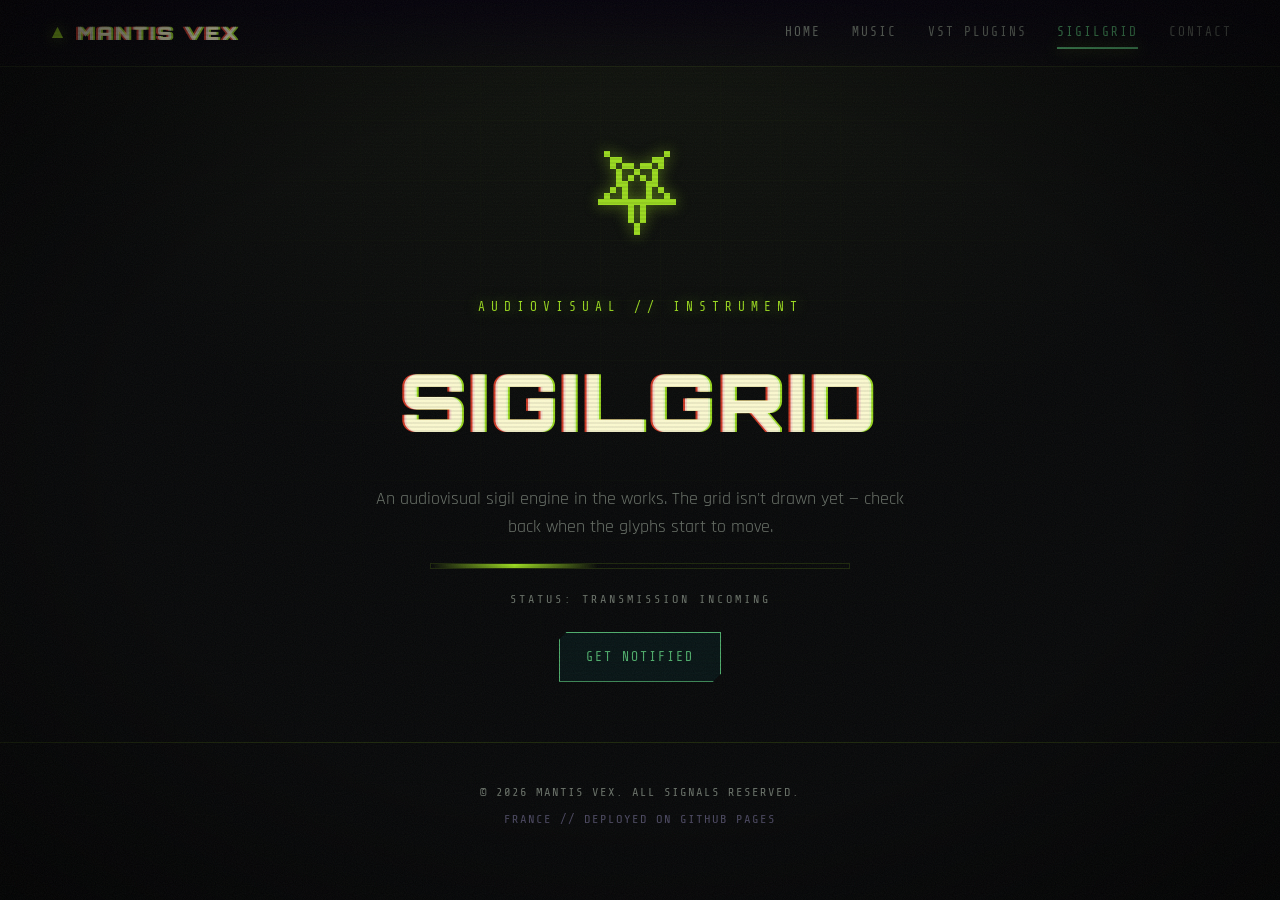
==== sigilgrid/index.html @ 1db4173c "Clean directory-style URLs: /vst/ and /sigilgrid/ (drop .html) - Move vst.html -> vst/index.html, si" ====
<!DOCTYPE html>
<html lang="en">
<head>
  <meta charset="UTF-8" />
  <meta name="viewport" content="width=device-width, initial-scale=1.0" />
  <title>SIGILGRID // MANTIS VEX</title>
  <meta name="description" content="SigilGrid by Mantis Vex — coming soon. An audiovisual sigil engine." />
  <meta name="theme-color" content="#070809" />
  <link rel="icon" type="image/svg+xml" href="../assets/favicon.svg" />
  <link rel="preconnect" href="https://fonts.googleapis.com" />
  <link rel="preconnect" href="https://fonts.gstatic.com" crossorigin />
  <link href="https://fonts.googleapis.com/css2?family=Orbitron:wght@500;700;900&family=Rajdhani:wght@400;500;600;700&family=Share+Tech+Mono&display=swap" rel="stylesheet" />
  <link rel="stylesheet" href="../css/styles.css" />
</head>
<body data-page="sigilgrid">
  <div class="scanlines" aria-hidden="true"></div>
  <div class="grid-bg" aria-hidden="true"></div>
  <div class="noise" aria-hidden="true"></div>

  <header class="nav" id="nav">
    <a href="../" class="nav__brand" aria-label="Mantis Vex home">
      <span class="nav__mark">▲</span>
      <span class="nav__name glitch" data-text="MANTIS VEX">MANTIS VEX</span>
    </a>
    <button class="nav__toggle" aria-label="Toggle menu" aria-expanded="false">
      <span></span><span></span><span></span>
    </button>
    <nav class="nav__links">
      <a href="../">HOME</a>
      <a href="../#listen">MUSIC</a>
      <a href="../vst/">VST PLUGINS</a>
      <a href="../sigilgrid/" class="is-active">SIGILGRID</a>
      <a href="../#contact">CONTACT</a>
    </nav>
  </header>

  <section class="soon">
    <div class="soon__glyph" aria-hidden="true">⛧</div>
    <p class="soon__tag">AUDIOVISUAL // INSTRUMENT</p>
    <h1 class="soon__title glitch" data-text="SIGILGRID">SIGILGRID</h1>
    <p class="soon__sub">An audiovisual sigil engine in the works. The grid isn't drawn yet —
      check back when the glyphs start to move.</p>
    <div class="soon__bar" aria-hidden="true"></div>
    <p class="soon__status">STATUS: TRANSMISSION INCOMING</p>
    <a href="../#contact" class="btn btn--ghost">GET NOTIFIED</a>
  </section>

  <footer class="footer">
    <p>© <span id="year"></span> MANTIS VEX. ALL SIGNALS RESERVED.</p>
    <p class="footer__meta">FRANCE // DEPLOYED ON GITHUB PAGES</p>
  </footer>

  <script src="../js/main.js"></script>
</body>
</html>
---- css/styles.css ----
/* =========================================================
   MANTISVEX // cyberpunk darksynth
   ========================================================= */

:root {
  --bg:        #070809;
  --bg-2:      #0c0f11;
  --panel:     rgba(16, 20, 19, 0.6);
  --ink:       #c9cdbf;   /* bone / ash      */
  --ink-dim:   #6b736a;   /* dim ash-green   */
  --acid:      #9bdb1f;   /* toxic green     */
  --acid-2:    #4fae6c;   /* sickly teal     */
  --blood:     #d23a26;   /* rust-blood      */
  --line:      rgba(155, 219, 31, 0.16);
  --glow-acid: 0 0 14px rgba(155, 219, 31, 0.55);
  --glow-blood:0 0 14px rgba(210, 58, 38, 0.6);
  /* legacy aliases so older rules keep resolving */
  --neon:      var(--acid);
  --neon-2:    var(--acid-2);
  --neon-3:    var(--blood);
  --glow-mag:  var(--glow-acid);
  --glow-cyan: var(--glow-acid);
  --font-disp: "Orbitron", sans-serif;
  --font-body: "Rajdhani", sans-serif;
  --font-mono: "Share Tech Mono", monospace;
  --maxw: 1180px;
}

* { box-sizing: border-box; margin: 0; padding: 0; }

html { scroll-behavior: smooth; }

body {
  background:
    radial-gradient(circle at 50% -20%, #14180f 0%, var(--bg) 55%),
    var(--bg);
  background-attachment: fixed;
  color: var(--ink);
  font-family: var(--font-body);
  font-size: 18px;
  line-height: 1.55;
  overflow-x: hidden;
  min-height: 100vh;
}
/* heavy vignette for dread */
body::after {
  content: ""; position: fixed; inset: 0; z-index: 58; pointer-events: none;
  background: radial-gradient(ellipse at center, transparent 55%, rgba(0,0,0,.75) 100%);
}

a { color: var(--acid); text-decoration: none; transition: color .2s; }
a:hover { color: var(--blood); }

::selection { background: var(--acid); color: #0a0a0a; }

/* ---------- atmospheric overlays ---------- */
.grid-bg {
  position: fixed; inset: 0; z-index: 0; pointer-events: none;
  background-image:
    linear-gradient(rgba(155, 219, 31, 0.05) 1px, transparent 1px),
    linear-gradient(90deg, rgba(155, 219, 31, 0.04) 1px, transparent 1px);
  background-size: 60px 60px;
  mask-image: radial-gradient(ellipse at 50% 30%, #000 0%, transparent 75%);
  -webkit-mask-image: radial-gradient(ellipse at 50% 30%, #000 0%, transparent 75%);
  opacity: .5;
}

.scanlines {
  position: fixed; inset: 0; z-index: 60; pointer-events: none;
  background: repeating-linear-gradient(
    to bottom, rgba(0,0,0,0) 0, rgba(0,0,0,0) 2px,
    rgba(0,0,0,0.22) 3px, rgba(0,0,0,0) 4px);
  mix-blend-mode: multiply; opacity: .55;
  animation: flicker 6s steps(60) infinite;
}
@keyframes flicker { 0%,96%,100%{opacity:.55} 97%{opacity:.35} 98%{opacity:.62} 99%{opacity:.4} }
.noise {
  position: fixed; inset: 0; z-index: 59; pointer-events: none; opacity: .06;
  background-image: url("data:image/svg+xml,%3Csvg xmlns='http://www.w3.org/2000/svg' width='120' height='120'%3E%3Cfilter id='n'%3E%3CfeTurbulence type='fractalNoise' baseFrequency='0.9' numOctaves='3'/%3E%3C/filter%3E%3Crect width='100%25' height='100%25' filter='url(%23n)'/%3E%3C/svg%3E");
  animation: grainshift .4s steps(2) infinite;
}
@keyframes grainshift { 0%{transform:translate(0,0)} 50%{transform:translate(-4px,3px)} 100%{transform:translate(3px,-2px)} }

/* content sits above overlays */
.nav, section, .footer { position: relative; z-index: 2; }

/* ---------- nav ---------- */
.nav {
  display: flex; align-items: center; justify-content: space-between;
  padding: 18px clamp(16px, 4vw, 48px);
  position: sticky; top: 0; z-index: 50;
  backdrop-filter: blur(10px);
  background: linear-gradient(to bottom, rgba(5,1,15,.92), rgba(5,1,15,.35));
  border-bottom: 1px solid var(--line);
}
.nav__brand { display: flex; align-items: center; gap: 10px; }
.nav__mark { color: var(--neon); text-shadow: var(--glow-mag); font-size: 1.2rem; }
.nav__name {
  font-family: var(--font-disp); font-weight: 900; letter-spacing: 3px;
  color: var(--ink); font-size: 1.15rem;
}
.nav__links { display: flex; gap: clamp(14px, 2.4vw, 34px); }
.nav__links a {
  font-family: var(--font-mono); font-size: .8rem; letter-spacing: 2px;
  color: var(--ink-dim); text-transform: uppercase; position: relative;
  padding: 4px 0;
}
.nav__links a:hover, .nav__links a.is-active { color: var(--neon-2); }
.nav__links a.is-active::after {
  content: ""; position: absolute; left: 0; bottom: -2px; width: 100%; height: 2px;
  background: var(--neon-2); box-shadow: var(--glow-cyan);
}
.nav__toggle {
  display: none; flex-direction: column; gap: 5px; background: none;
  border: 0; cursor: pointer; padding: 6px;
}
.nav__toggle span { width: 26px; height: 2px; background: var(--neon-2); transition: .3s; }

/* ---------- buttons ---------- */
.btn {
  display: inline-flex; align-items: center; justify-content: center;
  font-family: var(--font-mono); letter-spacing: 2px; text-transform: uppercase;
  font-size: .82rem; padding: 14px 26px; cursor: pointer; border: 1px solid transparent;
  clip-path: polygon(8px 0, 100% 0, 100% calc(100% - 8px), calc(100% - 8px) 100%, 0 100%, 0 8px);
  transition: transform .15s, box-shadow .2s, background .2s, color .2s;
}
.btn--sm { padding: 10px 18px; font-size: .74rem; }
.btn--primary {
  background: var(--neon); color: #11001a; font-weight: 700;
  box-shadow: var(--glow-mag);
}
.btn--primary:hover { transform: translateY(-2px); box-shadow: 0 0 22px rgba(255,43,214,.9); color:#11001a; }
.btn--ghost {
  border-color: var(--neon-2); color: var(--neon-2); background: rgba(20,240,255,.05);
}
.btn--ghost:hover { background: rgba(20,240,255,.15); transform: translateY(-2px); box-shadow: var(--glow-cyan); }

/* ---------- glitch text ---------- */
.glitch { position: relative; display: inline-block; }
.glitch::before, .glitch::after {
  content: attr(data-text); position: absolute; inset: 0; clip-path: inset(0 0 0 0);
}
.glitch::before { color: var(--blood); transform: translate(-2px, 0); mix-blend-mode: screen;
  animation: glitch-x 3.4s infinite linear alternate; }
.glitch::after  { color: var(--acid); transform: translate(2px, 0); mix-blend-mode: screen;
  animation: glitch-y 2.8s infinite linear alternate; }
@keyframes glitch-x {
  0%,92%,100% { clip-path: inset(0 0 0 0); transform: translate(-2px,0); }
  93% { clip-path: inset(20% 0 50% 0); transform: translate(-6px,1px); }
  96% { clip-path: inset(60% 0 10% 0); transform: translate(4px,-1px); }
}
@keyframes glitch-y {
  0%,90%,100% { clip-path: inset(0 0 0 0); transform: translate(2px,0); }
  91% { clip-path: inset(10% 0 70% 0); transform: translate(5px,-1px); }
  95% { clip-path: inset(70% 0 5% 0); transform: translate(-4px,1px); }
}

/* ---------- hero ---------- */
.hero {
  min-height: 88vh; display: flex; flex-direction: column; justify-content: center;
  align-items: center; text-align: center; padding: 60px 20px 40px;
}
.hero__eyebrow {
  font-family: var(--font-mono); letter-spacing: 6px; color: var(--neon-2);
  font-size: .8rem; margin-bottom: 18px; text-shadow: var(--glow-cyan);
}
.hero__title {
  font-family: var(--font-disp); font-weight: 900;
  font-size: clamp(2.6rem, 11vw, 8rem); letter-spacing: 4px; line-height: .95;
  text-shadow: 0 0 30px rgba(255,43,214,.35);
}
.hero__sub { max-width: 640px; margin: 24px auto 34px; color: var(--ink-dim); font-size: 1.15rem; }
.hero__cta { display: flex; gap: 16px; flex-wrap: wrap; justify-content: center; }
.hero__readout {
  display: flex; gap: clamp(14px,4vw,40px); flex-wrap: wrap; justify-content: center;
  margin-top: 54px; font-family: var(--font-mono); font-size: .78rem;
  color: var(--ink-dim); letter-spacing: 2px;
}
.hero__readout span { border: 1px solid var(--line); padding: 6px 12px; }

/* ---------- sections ---------- */
.section { max-width: var(--maxw); margin: 0 auto; padding: clamp(60px, 9vw, 120px) clamp(16px,4vw,40px); }
.section__head { margin-bottom: 44px; }
.section__title {
  font-family: var(--font-disp); font-weight: 700; font-size: clamp(1.5rem, 4vw, 2.4rem);
  letter-spacing: 3px; color: var(--ink);
}
.section__lead { color: var(--ink-dim); margin-top: 10px; max-width: 620px; }

/* ---------- tracks ---------- */
.tracks { display: grid; grid-template-columns: repeat(auto-fit, minmax(260px,1fr)); gap: 22px; }
.track-card {
  border: 1px solid var(--line); background: var(--panel); backdrop-filter: blur(6px);
  overflow: hidden; transition: transform .2s, border-color .2s, box-shadow .2s;
}
.track-card:hover { transform: translateY(-5px); border-color: var(--neon); box-shadow: 0 10px 40px rgba(255,43,214,.18); }
.track-card__art {
  height: 200px; position: relative;
  background:
    radial-gradient(circle at 30% 30%, hsla(var(--h,320),100%,60%,.9), transparent 60%),
    radial-gradient(circle at 70% 70%, hsla(calc(var(--h,320) + 60),100%,55%,.7), transparent 55%),
    #0a0320;
}
.track-card__art::after {
  content: ""; position: absolute; inset: 0;
  background-image: linear-gradient(rgba(0,0,0,.4) 1px, transparent 2px);
  background-size: 100% 6px; opacity: .5;
}
.track-card__body { padding: 18px 20px 22px; }
.track-card__body h3 { font-family: var(--font-disp); letter-spacing: 2px; font-size: 1.15rem; }
.track-card__body p { font-family: var(--font-mono); font-size: .78rem; color: var(--ink-dim); margin: 6px 0 16px; letter-spacing: 1px; }
.track-card__play {
  font-family: var(--font-mono); font-size: .76rem; letter-spacing: 2px;
  background: none; border: 1px solid var(--neon-2); color: var(--neon-2);
  padding: 8px 16px; cursor: pointer; transition: .2s;
}
.track-card__play:hover, .track-card__play.is-playing { background: var(--neon-2); color: #06121a; }

/* ---------- feature strip ---------- */
.features {
  max-width: var(--maxw); margin: 0 auto; display: grid;
  grid-template-columns: repeat(auto-fit, minmax(260px,1fr));
  border-top: 1px solid var(--line); border-left: 1px solid var(--line);
}
.feature {
  position: relative; padding: 40px 28px 64px; color: var(--ink);
  border-right: 1px solid var(--line); border-bottom: 1px solid var(--line);
  transition: background .25s; overflow: hidden;
}
.feature:hover { background: rgba(177,75,255,.08); }
.feature__index { font-family: var(--font-mono); color: var(--neon); font-size: .8rem; letter-spacing: 2px; }
.feature h3 { font-family: var(--font-disp); letter-spacing: 2px; margin: 14px 0 10px; font-size: 1.4rem; }
.feature p { color: var(--ink-dim); }
.feature__arrow { position: absolute; right: 26px; bottom: 22px; font-size: 1.6rem; color: var(--neon-2); transition: transform .25s; }
.feature:hover .feature__arrow { transform: translateX(8px); }

/* ---------- about ---------- */
.about__grid { display: grid; grid-template-columns: 1.4fr .9fr; gap: 50px; align-items: center; }
.about__copy p { color: var(--ink-dim); margin-top: 16px; }
.about__stats { list-style: none; display: grid; gap: 18px; }
.about__stats li {
  border: 1px solid var(--line); background: var(--panel); padding: 18px 22px;
  display: flex; align-items: baseline; gap: 16px;
}
.about__stats strong { font-family: var(--font-disp); font-size: 2rem; color: var(--neon); text-shadow: var(--glow-mag); }
.about__stats span { font-family: var(--font-mono); letter-spacing: 2px; color: var(--ink-dim); font-size: .8rem; }

/* ---------- contact ---------- */
.contact__links { display: flex; gap: 14px; flex-wrap: wrap; }
.sg-cta, .contact { text-align: left; }

/* ---------- footer ---------- */
.footer {
  text-align: center; padding: 40px 20px; border-top: 1px solid var(--line);
  font-family: var(--font-mono); color: var(--ink-dim); font-size: .76rem; letter-spacing: 1px;
}
.footer__meta { margin-top: 8px; color: rgba(156,147,199,.5); }

/* =========================================================
   VST PAGE
   ========================================================= */
.page-hero { text-align: center; padding: clamp(60px,10vw,120px) 20px 40px; }
.page-hero__title { font-family: var(--font-disp); font-weight: 900; font-size: clamp(2.2rem, 8vw, 5.5rem); letter-spacing: 3px; }
.page-hero__sub { max-width: 600px; margin: 22px auto 0; color: var(--ink-dim); }

.filterbar { display: flex; gap: 10px; justify-content: center; flex-wrap: wrap; padding: 0 16px 10px; }
.filterbar__btn {
  font-family: var(--font-mono); letter-spacing: 2px; font-size: .76rem;
  background: none; border: 1px solid var(--line); color: var(--ink-dim);
  padding: 9px 18px; cursor: pointer; transition: .2s;
}
.filterbar__btn:hover { color: var(--neon-2); border-color: var(--neon-2); }
.filterbar__btn.is-active { background: var(--neon-3); color: #fff; border-color: var(--neon-3); box-shadow: 0 0 14px rgba(177,75,255,.6); }

.plugins {
  max-width: var(--maxw); margin: 30px auto 0; padding: 0 clamp(16px,4vw,40px);
  display: grid; grid-template-columns: repeat(auto-fill, minmax(320px,1fr)); gap: 24px;
}
.plugin {
  border: 1px solid var(--line); background: var(--panel); backdrop-filter: blur(6px);
  display: flex; flex-direction: column; transition: transform .2s, border-color .2s, box-shadow .2s;
}
.plugin:hover { transform: translateY(-5px); border-color: var(--neon-2); box-shadow: 0 12px 40px rgba(20,240,255,.16); }
.plugin.is-hidden { display: none; }
.plugin__visual {
  height: 150px; position: relative; overflow: hidden;
  background:
    radial-gradient(circle at 50% 120%, hsla(var(--h,320),100%,55%,.9), transparent 60%),
    #08021a;
  display: flex; align-items: center; justify-content: center;
}
.plugin__scope {
  width: 80%; height: 2px; position: relative;
  background: linear-gradient(90deg, transparent, hsla(var(--h,320),100%,70%,1), transparent);
  box-shadow: 0 0 16px hsla(var(--h,320),100%,60%,.9);
}
.plugin__scope::before {
  content: ""; position: absolute; inset: -40px 0; pointer-events: none;
  background:
    repeating-linear-gradient(90deg, transparent 0 18px, hsla(var(--h,320),100%,70%,.25) 18px 19px);
  mask: linear-gradient(90deg, transparent, #000 20%, #000 80%, transparent);
  -webkit-mask: linear-gradient(90deg, transparent, #000 20%, #000 80%, transparent);
}
.plugin__info { padding: 20px 22px 24px; display: flex; flex-direction: column; flex: 1; }
.plugin__tag {
  font-family: var(--font-mono); font-size: .68rem; letter-spacing: 3px; color: var(--neon-2);
  border: 1px solid var(--neon-2); padding: 2px 8px; align-self: flex-start; margin-bottom: 12px;
}
.plugin__info h3 { font-family: var(--font-disp); letter-spacing: 2px; font-size: 1.3rem; }
.plugin__info p { color: var(--ink-dim); margin: 10px 0 16px; font-size: .96rem; flex: 1; }
.plugin__meta { display: flex; gap: 14px; font-family: var(--font-mono); font-size: .72rem; color: var(--ink-dim); letter-spacing: 1px; margin-bottom: 16px; }
.plugin__actions { display: flex; align-items: center; justify-content: space-between; gap: 12px; }
.plugin__price { font-family: var(--font-disp); color: var(--neon); letter-spacing: 1px; }

.install { max-width: 860px; }
.install__box { border: 1px solid var(--line); background: var(--panel); padding: clamp(24px,5vw,48px); }
.install__steps { margin: 22px 0; padding-left: 22px; color: var(--ink-dim); display: grid; gap: 12px; }
.install__steps code { font-family: var(--font-mono); color: var(--neon-2); background: rgba(20,240,255,.08); padding: 1px 6px; }
.install__note { color: var(--ink-dim); font-size: .92rem; }

/* =========================================================
   SIGILGRID PAGE
   ========================================================= */
.sg-hero { text-align: center; padding: clamp(60px,9vw,110px) 20px 20px; }
.sg-hero__title { font-family: var(--font-disp); font-weight: 900; font-size: clamp(2.4rem, 9vw, 6.5rem); letter-spacing: 4px; }
.sg-hero__sub { max-width: 600px; margin: 22px auto 30px; color: var(--ink-dim); }
.sg-hero__sub em { color: var(--neon); font-style: normal; }
.sg-hero__cta { display: flex; gap: 14px; justify-content: center; flex-wrap: wrap; }

.sg-stage { display: flex; flex-direction: column; align-items: center; gap: 22px; padding: 30px 16px 70px; }
.sg-stage__frame { position: relative; width: min(92vw, 640px); }
#sigil-canvas {
  width: 100%; height: auto; display: block; aspect-ratio: 1 / 1;
  border: 1px solid var(--neon-3); background: #06021400;
  box-shadow: 0 0 50px rgba(177,75,255,.3), inset 0 0 60px rgba(20,240,255,.05);
  cursor: crosshair; touch-action: none;
}
.sg-readout {
  position: absolute; top: 10px; left: 12px; display: flex; gap: 16px;
  font-family: var(--font-mono); font-size: .72rem; letter-spacing: 1px; color: var(--neon-2);
  pointer-events: none; text-shadow: var(--glow-cyan);
}
.sg-controls { display: flex; gap: 12px; flex-wrap: wrap; justify-content: center; align-items: center; }
.sg-slider { font-family: var(--font-mono); font-size: .74rem; letter-spacing: 2px; color: var(--ink-dim); display: flex; align-items: center; gap: 10px; }
.sg-slider input { accent-color: var(--neon); }
.sg-hint { font-family: var(--font-mono); font-size: .78rem; color: var(--ink-dim); text-align: center; max-width: 540px; letter-spacing: .5px; }
.sg-hint strong { color: var(--neon-2); }

.sg-feats { display: grid; grid-template-columns: repeat(auto-fit, minmax(260px,1fr)); gap: 22px; }
.sg-feat { border: 1px solid var(--line); background: var(--panel); padding: 26px 24px; transition: border-color .2s, transform .2s; }
.sg-feat:hover { border-color: var(--neon-3); transform: translateY(-4px); }
.sg-feat__num { color: var(--neon); font-size: 1.4rem; }
.sg-feat h3 { font-family: var(--font-disp); letter-spacing: 2px; font-size: 1.1rem; margin: 10px 0 10px; }
.sg-feat p { color: var(--ink-dim); font-size: .95rem; }
.sg-cta { text-align: center; }
.sg-cta .section__lead { margin: 10px auto 26px; }
.sg-cta .contact__links { justify-content: center; }

/* =========================================================
   RESPONSIVE
   ========================================================= */
@media (max-width: 760px) {
  .nav__toggle { display: flex; }
  .nav__links {
    position: fixed; inset: 64px 0 auto 0; flex-direction: column; gap: 0;
    background: rgba(8,3,22,.97); backdrop-filter: blur(14px);
    border-bottom: 1px solid var(--line); padding: 8px 0;
    transform: translateY(-130%); transition: transform .35s ease; z-index: 49;
  }
  .nav__links.is-open { transform: translateY(0); }
  .nav__links a { padding: 16px 28px; border-bottom: 1px solid var(--line); }
  .nav__toggle.is-open span:nth-child(1) { transform: translateY(7px) rotate(45deg); }
  .nav__toggle.is-open span:nth-child(2) { opacity: 0; }
  .nav__toggle.is-open span:nth-child(3) { transform: translateY(-7px) rotate(-45deg); }
  .about__grid { grid-template-columns: 1fr; }
}

@media (prefers-reduced-motion: reduce) {
  * { animation: none !important; scroll-behavior: auto !important; }
}

/* =========================================================
   REAL-DATA COMPONENTS (added in revision)
   ========================================================= */

/* genre tag row */
.tags { display: flex; flex-wrap: wrap; gap: 8px; justify-content: center; margin-top: 26px; }
.tags span {
  font-family: var(--font-mono); font-size: .7rem; letter-spacing: 2px; text-transform: uppercase;
  color: var(--ink-dim); border: 1px solid var(--line); padding: 5px 11px;
}

/* embedded bandcamp players */
.embeds {
  max-width: 980px; margin: 0 auto; display: grid; gap: 18px;
  grid-template-columns: repeat(auto-fit, minmax(280px, 1fr));
}
.embed {
  border: 1px solid var(--line); background: #0a0c0a; position: relative;
  transition: border-color .2s, box-shadow .2s, transform .2s;
}
.embed:hover { border-color: var(--acid); box-shadow: 0 10px 40px rgba(155,219,31,.12); transform: translateY(-4px); }
.embed iframe { display: block; width: 100%; aspect-ratio: 16 / 9; height: auto; border: 0; background: #000; }
.embed--audio iframe { aspect-ratio: auto; height: 120px; }
.embed__cap {
  display: flex; align-items: baseline; justify-content: space-between; gap: 10px;
  padding: 10px 14px; border-top: 1px solid var(--line);
  font-family: var(--font-mono); font-size: .72rem; letter-spacing: 1px; color: var(--ink-dim);
}
.embed__cap b { font-family: var(--font-disp); color: var(--ink); letter-spacing: 1px; font-size: .82rem; }

/* full discography list */
.discog { max-width: 860px; margin: 30px auto 0; border-top: 1px solid var(--line); }
.discog__row {
  display: grid; grid-template-columns: auto 1fr auto; align-items: center; gap: 16px;
  padding: 16px 6px; border-bottom: 1px solid var(--line); color: var(--ink);
  transition: background .2s, padding-left .2s;
}
.discog__row:hover { background: rgba(155,219,31,.05); padding-left: 14px; color: var(--acid); }
.discog__yr { font-family: var(--font-mono); font-size: .8rem; color: var(--ink-dim); letter-spacing: 1px; }
.discog__name { font-family: var(--font-disp); letter-spacing: 1px; font-size: 1.05rem; }
.discog__type { font-family: var(--font-mono); font-size: .68rem; letter-spacing: 2px; color: var(--ink-dim); text-transform: uppercase; }

/* platform link buttons */
.platforms { display: flex; gap: 12px; flex-wrap: wrap; }
.platform {
  display: inline-flex; align-items: center; gap: 9px;
  font-family: var(--font-mono); letter-spacing: 2px; text-transform: uppercase; font-size: .8rem;
  border: 1px solid var(--line); color: var(--ink); padding: 13px 20px; background: rgba(155,219,31,.03);
  transition: .2s; clip-path: polygon(8px 0,100% 0,100% calc(100% - 8px),calc(100% - 8px) 100%,0 100%,0 8px);
}
.platform:hover { border-color: var(--acid); color: var(--acid); background: rgba(155,219,31,.1); transform: translateY(-2px); }
.platform svg { width: 18px; height: 18px; fill: currentColor; }

/* coming-soon stage (VST + SigilGrid) */
.soon {
  min-height: 70vh; display: flex; flex-direction: column; align-items: center; justify-content: center;
  text-align: center; padding: 60px 20px; gap: 22px;
}
.soon__glyph { font-size: clamp(3rem, 12vw, 6rem); color: var(--acid); text-shadow: var(--glow-acid);
  animation: breathe 4s ease-in-out infinite; }
@keyframes breathe { 0%,100%{opacity:.55;transform:scale(1)} 50%{opacity:1;transform:scale(1.05)} }
.soon__title { font-family: var(--font-disp); font-weight: 900; font-size: clamp(2.2rem,8vw,5rem); letter-spacing: 4px; }
.soon__tag { font-family: var(--font-mono); letter-spacing: 6px; color: var(--acid); font-size: .8rem; text-shadow: var(--glow-acid); }
.soon__sub { max-width: 560px; color: var(--ink-dim); }
.soon__bar {
  width: min(420px, 80vw); height: 6px; border: 1px solid var(--line); position: relative; overflow: hidden;
}
.soon__bar::after {
  content: ""; position: absolute; inset: 0; width: 40%;
  background: linear-gradient(90deg, transparent, var(--acid), transparent);
  animation: load 2.6s ease-in-out infinite;
}
@keyframes load { 0%{left:-40%} 100%{left:100%} }
.soon__status { font-family: var(--font-mono); font-size: .74rem; letter-spacing: 3px; color: var(--ink-dim); }
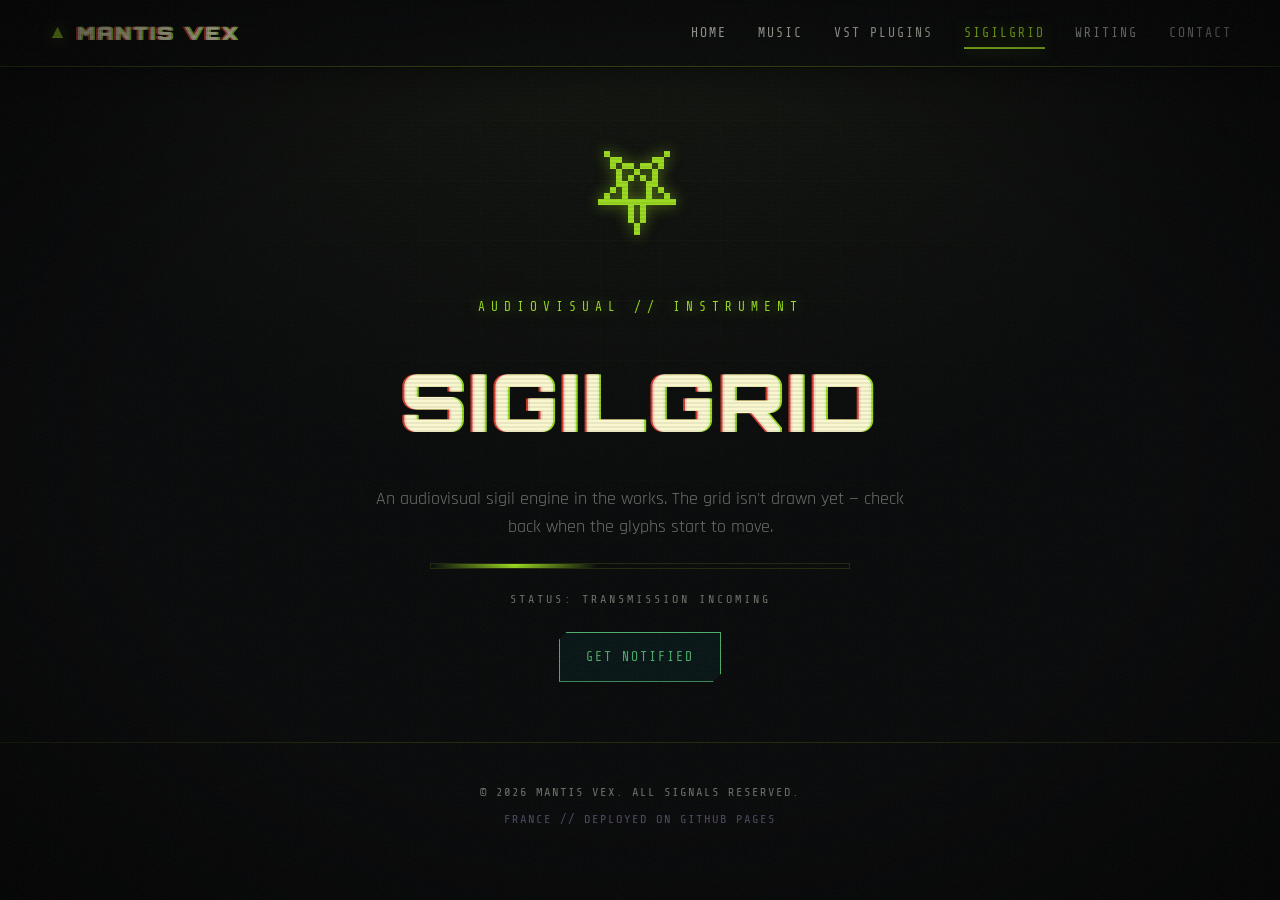
==== commit 1b952a24: "Writing: add 'The World Is a Computation' essay page (EN/FR) New /writing/ page hosting the essay in" ====
--- a/sigilgrid/index.html
+++ b/sigilgrid/index.html
@@ -30,6 +30,7 @@
       <a href="../#listen">MUSIC</a>
       <a href="../vst/">VST PLUGINS</a>
       <a href="../sigilgrid/" class="is-active">SIGILGRID</a>
+      <a href="../writing/">WRITING</a>
       <a href="../#contact">CONTACT</a>
     </nav>
   </header>
--- a/css/styles.css
+++ b/css/styles.css
@@ -89,9 +89,10 @@
   display: flex; align-items: center; justify-content: space-between;
   padding: 18px clamp(16px, 4vw, 48px);
   position: sticky; top: 0; z-index: 50;
-  backdrop-filter: blur(10px);
-  background: linear-gradient(to bottom, rgba(5,1,15,.92), rgba(5,1,15,.35));
-  border-bottom: 1px solid var(--line);
+  backdrop-filter: blur(12px);
+  background: linear-gradient(to bottom, rgba(7,8,9,.96), rgba(7,8,9,.72));
+  border-bottom: 1px solid rgba(155, 219, 31, .3);
+  box-shadow: 0 1px 0 rgba(0,0,0,.6), 0 8px 24px rgba(0,0,0,.45);
 }
 .nav__brand { display: flex; align-items: center; gap: 10px; }
 .nav__mark { color: var(--neon); text-shadow: var(--glow-mag); font-size: 1.2rem; }
@@ -101,14 +102,16 @@
 }
 .nav__links { display: flex; gap: clamp(14px, 2.4vw, 34px); }
 .nav__links a {
-  font-family: var(--font-mono); font-size: .8rem; letter-spacing: 2px;
-  color: var(--ink-dim); text-transform: uppercase; position: relative;
-  padding: 4px 0;
-}
-.nav__links a:hover, .nav__links a.is-active { color: var(--neon-2); }
+  font-family: var(--font-mono); font-size: .82rem; letter-spacing: 2px;
+  color: var(--ink); text-transform: uppercase; position: relative;
+  padding: 4px 0; opacity: .9; transition: color .2s, opacity .2s, text-shadow .2s;
+}
+.nav__links a:hover, .nav__links a.is-active {
+  color: var(--acid); opacity: 1; text-shadow: var(--glow-acid);
+}
 .nav__links a.is-active::after {
   content: ""; position: absolute; left: 0; bottom: -2px; width: 100%; height: 2px;
-  background: var(--neon-2); box-shadow: var(--glow-cyan);
+  background: var(--acid); box-shadow: var(--glow-acid);
 }
 .nav__toggle {
   display: none; flex-direction: column; gap: 5px; background: none;
@@ -301,6 +304,15 @@
   mask: linear-gradient(90deg, transparent, #000 20%, #000 80%, transparent);
   -webkit-mask: linear-gradient(90deg, transparent, #000 20%, #000 80%, transparent);
 }
+/* real plugin screenshot in place of the generated scope visual */
+.plugin__visual--shot { height: 170px; padding: 0; background: #06080a; border-bottom: 1px solid var(--line); }
+.plugin__visual--shot img {
+  display: block; width: 100%; height: 100%;
+  object-fit: cover; object-position: center;
+  transition: transform .4s ease;
+}
+.plugin:hover .plugin__visual--shot img { transform: scale(1.04); }
+
 .plugin__info { padding: 20px 22px 24px; display: flex; flex-direction: column; flex: 1; }
 .plugin__tag {
   font-family: var(--font-mono); font-size: .68rem; letter-spacing: 3px; color: var(--neon-2);
@@ -432,6 +444,16 @@
 .platform:hover { border-color: var(--acid); color: var(--acid); background: rgba(155,219,31,.1); transform: translateY(-2px); }
 .platform svg { width: 18px; height: 18px; fill: currentColor; }
 
+/* support callout */
+.support { max-width: 820px; }
+.support__box {
+  border: 1px solid var(--line); border-top: 2px solid var(--acid);
+  background: var(--panel); padding: clamp(28px, 5vw, 52px); text-align: center;
+  box-shadow: 0 0 40px rgba(155, 219, 31, .06);
+}
+.support__box .section__title { color: var(--acid); text-shadow: var(--glow-acid); }
+.support__box p { color: var(--ink-dim); max-width: 560px; margin: 16px auto 28px; }
+
 /* coming-soon stage (VST + SigilGrid) */
 .soon {
   min-height: 70vh; display: flex; flex-direction: column; align-items: center; justify-content: center;
@@ -453,3 +475,115 @@
 }
 @keyframes load { 0%{left:-40%} 100%{left:100%} }
 .soon__status { font-family: var(--font-mono); font-size: .74rem; letter-spacing: 3px; color: var(--ink-dim); }
+
+/* =========================================================
+   WRITING PAGE — long-form essay
+   ========================================================= */
+.essay-progress {
+  position: fixed; top: 0; left: 0; height: 2px; width: 0%;
+  background: var(--acid); box-shadow: var(--glow-acid); opacity: .9; z-index: 55;
+}
+
+.essay {
+  position: relative; z-index: 2;
+  max-width: 36rem; margin: 0 auto;
+  padding: clamp(2.6rem, 7vw, 5rem) 1.5rem 5rem;
+  font-family: "Iowan Old Style", "Palatino Linotype", Palatino, "Book Antiqua", Georgia, serif;
+  font-size: 1.125rem; line-height: 1.75; color: #d6d9c9;
+  text-rendering: optimizeLegibility; -webkit-font-smoothing: antialiased;
+}
+.essay[hidden] { display: none; }
+
+.essay .eyebrow {
+  font-family: var(--font-mono); font-size: .72rem; letter-spacing: .22em;
+  text-transform: uppercase; color: var(--acid-2); margin: 0 0 1.4rem;
+}
+.essay h1 {
+  font-weight: 600; font-size: clamp(2.2rem, 7vw, 3.4rem); line-height: 1.05;
+  letter-spacing: -.015em; margin: 0 0 1.6rem; color: #e8eadd;
+}
+.essay .dek { color: #9aa190; font-size: 1.05rem; line-height: 1.7; margin: 0 0 2.2rem; }
+.essay .dek strong { color: #d6d9c9; font-weight: 600; }
+.essay .runin {
+  font-family: var(--font-mono); font-size: .72rem; letter-spacing: .13em;
+  text-transform: uppercase; color: var(--ink-dim);
+  border-top: 1px solid var(--line); border-bottom: 1px solid var(--line);
+  padding: .85rem 0; margin: 0 0 3.5rem;
+  display: flex; flex-wrap: wrap; gap: .4rem 1.4rem;
+}
+
+.essay section { margin: 0 0 3.4rem; }
+.essay .marker {
+  font-family: var(--font-mono); font-size: .72rem; letter-spacing: .2em;
+  color: var(--acid); text-shadow: var(--glow-acid); display: block; margin: 0 0 .5rem;
+}
+.essay h2 {
+  font-weight: 600; font-size: 1.55rem; line-height: 1.2;
+  letter-spacing: -.01em; margin: 0 0 1.3rem; color: #e8eadd;
+}
+.essay p { margin: 0 0 1.25rem; }
+.essay em { color: #e8eadd; }
+.essay a:hover { color: var(--blood); }
+
+.essay .lede::first-letter {
+  font-size: 3.4rem; line-height: .8; float: left; padding: .35rem .5rem 0 0;
+  color: var(--acid); text-shadow: var(--glow-acid); font-weight: 600;
+}
+
+.essay sup.ref { font-family: var(--font-mono); font-size: .6em; line-height: 0; vertical-align: super; }
+.essay sup.ref a { color: var(--acid-2); }
+.essay sup.ref a:hover { color: var(--acid); }
+.essay .refs ol { margin: 0; padding-left: 1.7rem; font-size: .85rem; line-height: 1.65; color: #9aa190; }
+.essay .refs li { margin: 0 0 .55rem; }
+.essay .refs li::marker { font-family: var(--font-mono); color: var(--ink-dim); font-size: .72rem; }
+.essay .refs em { color: #9aa190; }
+
+.essay details.layer {
+  background: var(--panel); border: 1px solid var(--line);
+  border-left: 2px solid var(--acid-2); padding: 0 1.2rem; margin: 1.8rem 0;
+}
+.essay details.layer[open] { padding-bottom: .4rem; }
+.essay details.layer summary {
+  cursor: pointer; list-style: none;
+  font-family: var(--font-mono); font-size: .72rem; letter-spacing: .13em;
+  text-transform: uppercase; color: var(--acid-2);
+  padding: .95rem 0; display: flex; align-items: center; gap: .6rem;
+  transition: color .2s;
+}
+.essay details.layer summary:hover { color: var(--acid); }
+.essay details.layer summary::-webkit-details-marker { display: none; }
+.essay details.layer summary .chev { transition: transform .2s ease; display: inline-block; }
+.essay details.layer[open] summary .chev { transform: rotate(90deg); }
+.essay details.layer .layer-body { font-size: 1rem; line-height: 1.7; color: #9aa190; padding: 0 0 .6rem; }
+.essay details.layer .layer-body p { margin: 0 0 .9rem; }
+.essay details.layer .layer-body p:last-child { margin-bottom: 0; }
+
+/* floating language switch */
+.langfab {
+  position: fixed; right: 18px; bottom: 18px; z-index: 45;
+  display: flex; border: 1px solid var(--line);
+  background: rgba(7, 8, 9, .9); backdrop-filter: blur(8px);
+  box-shadow: 0 6px 24px rgba(0, 0, 0, .5);
+}
+.langfab__btn {
+  display: flex; align-items: center; gap: 8px;
+  font-family: var(--font-mono); font-size: .74rem; letter-spacing: 2px;
+  color: var(--ink-dim); background: none; border: 0; cursor: pointer;
+  padding: 9px 14px; transition: .2s; opacity: .75;
+}
+.langfab__btn + .langfab__btn { border-left: 1px solid var(--line); }
+.langfab__btn svg { width: 20px; height: auto; display: block; filter: saturate(.3) brightness(.75); transition: filter .2s; }
+.langfab__btn:hover { color: var(--ink); opacity: 1; }
+.langfab__btn.is-active {
+  color: var(--acid); opacity: 1; text-shadow: var(--glow-acid);
+  box-shadow: inset 0 -2px 0 var(--acid);
+}
+.langfab__btn.is-active svg { filter: none; }
+
+@media (max-width: 480px) {
+  .essay { font-size: 1.05rem; }
+  .essay .lede::first-letter { font-size: 2.8rem; }
+}
+@media (prefers-reduced-motion: reduce) {
+  .essay-progress { display: none; }
+}
